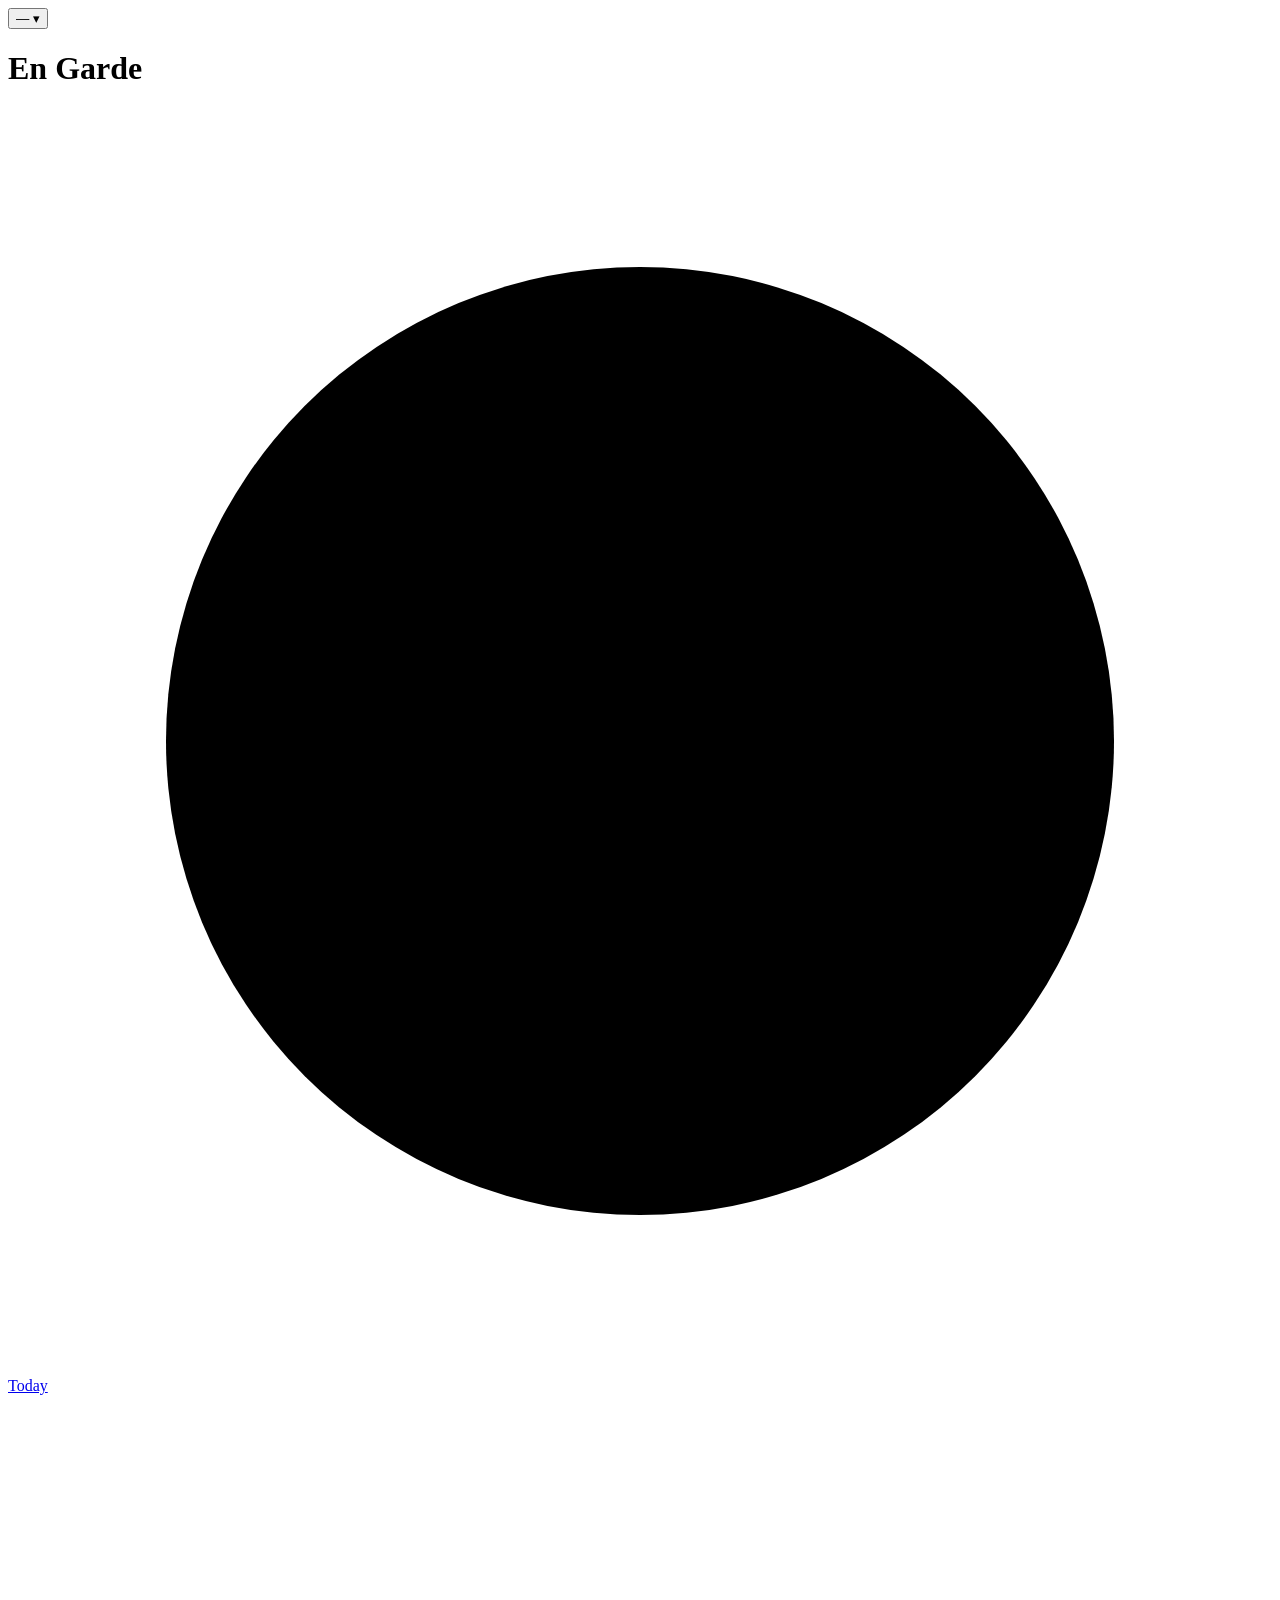
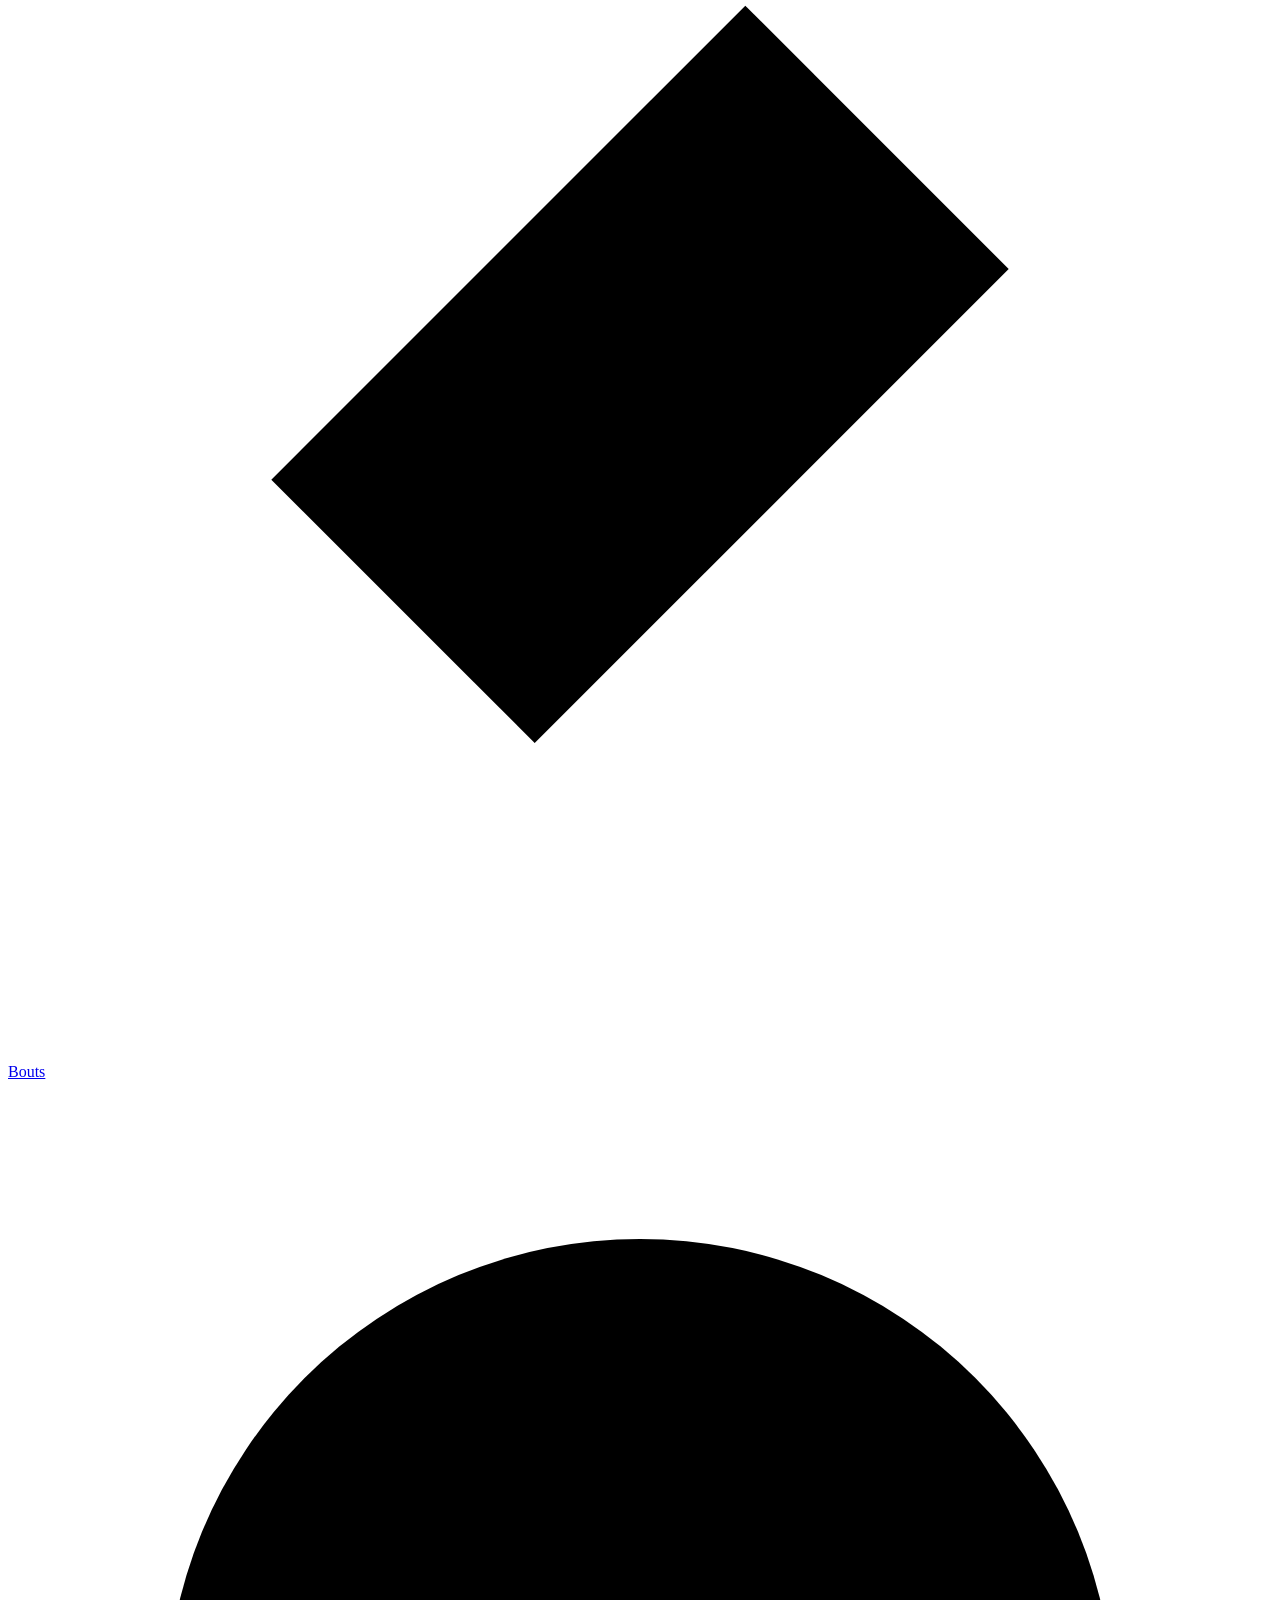
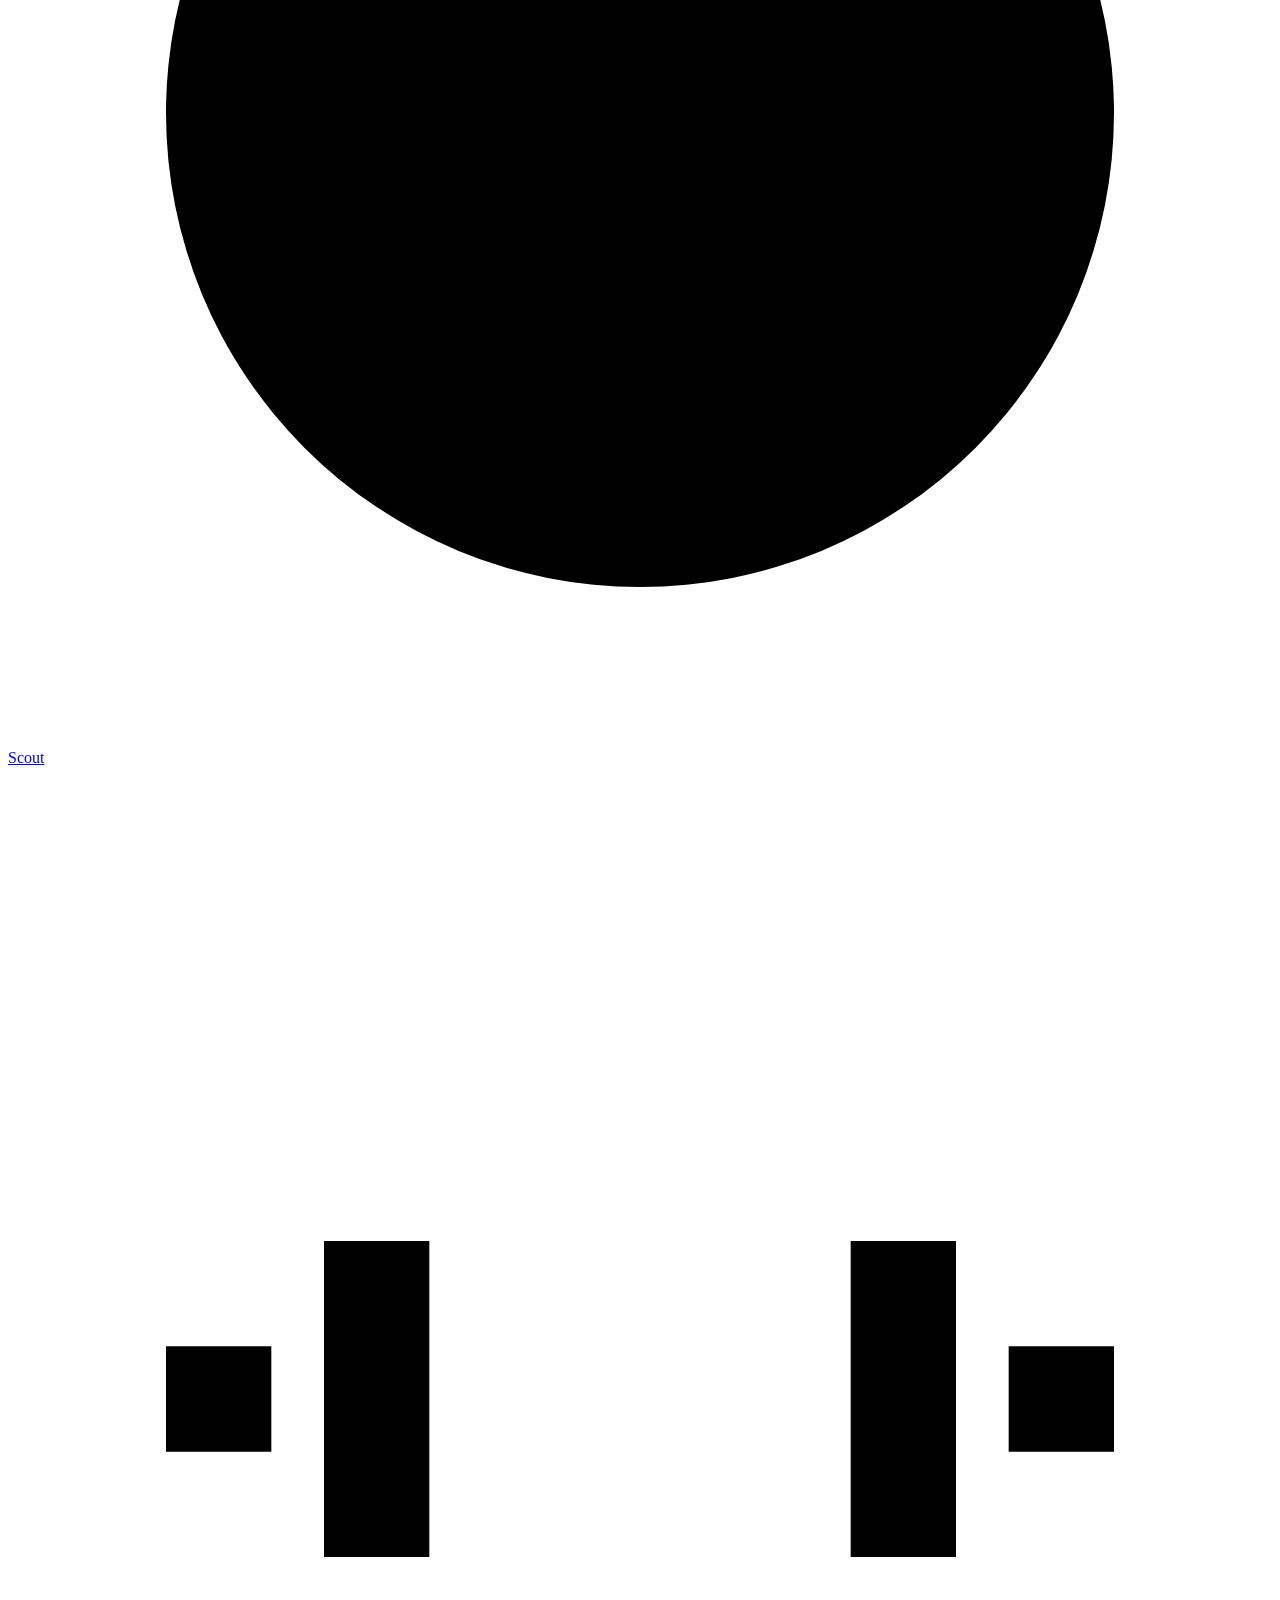
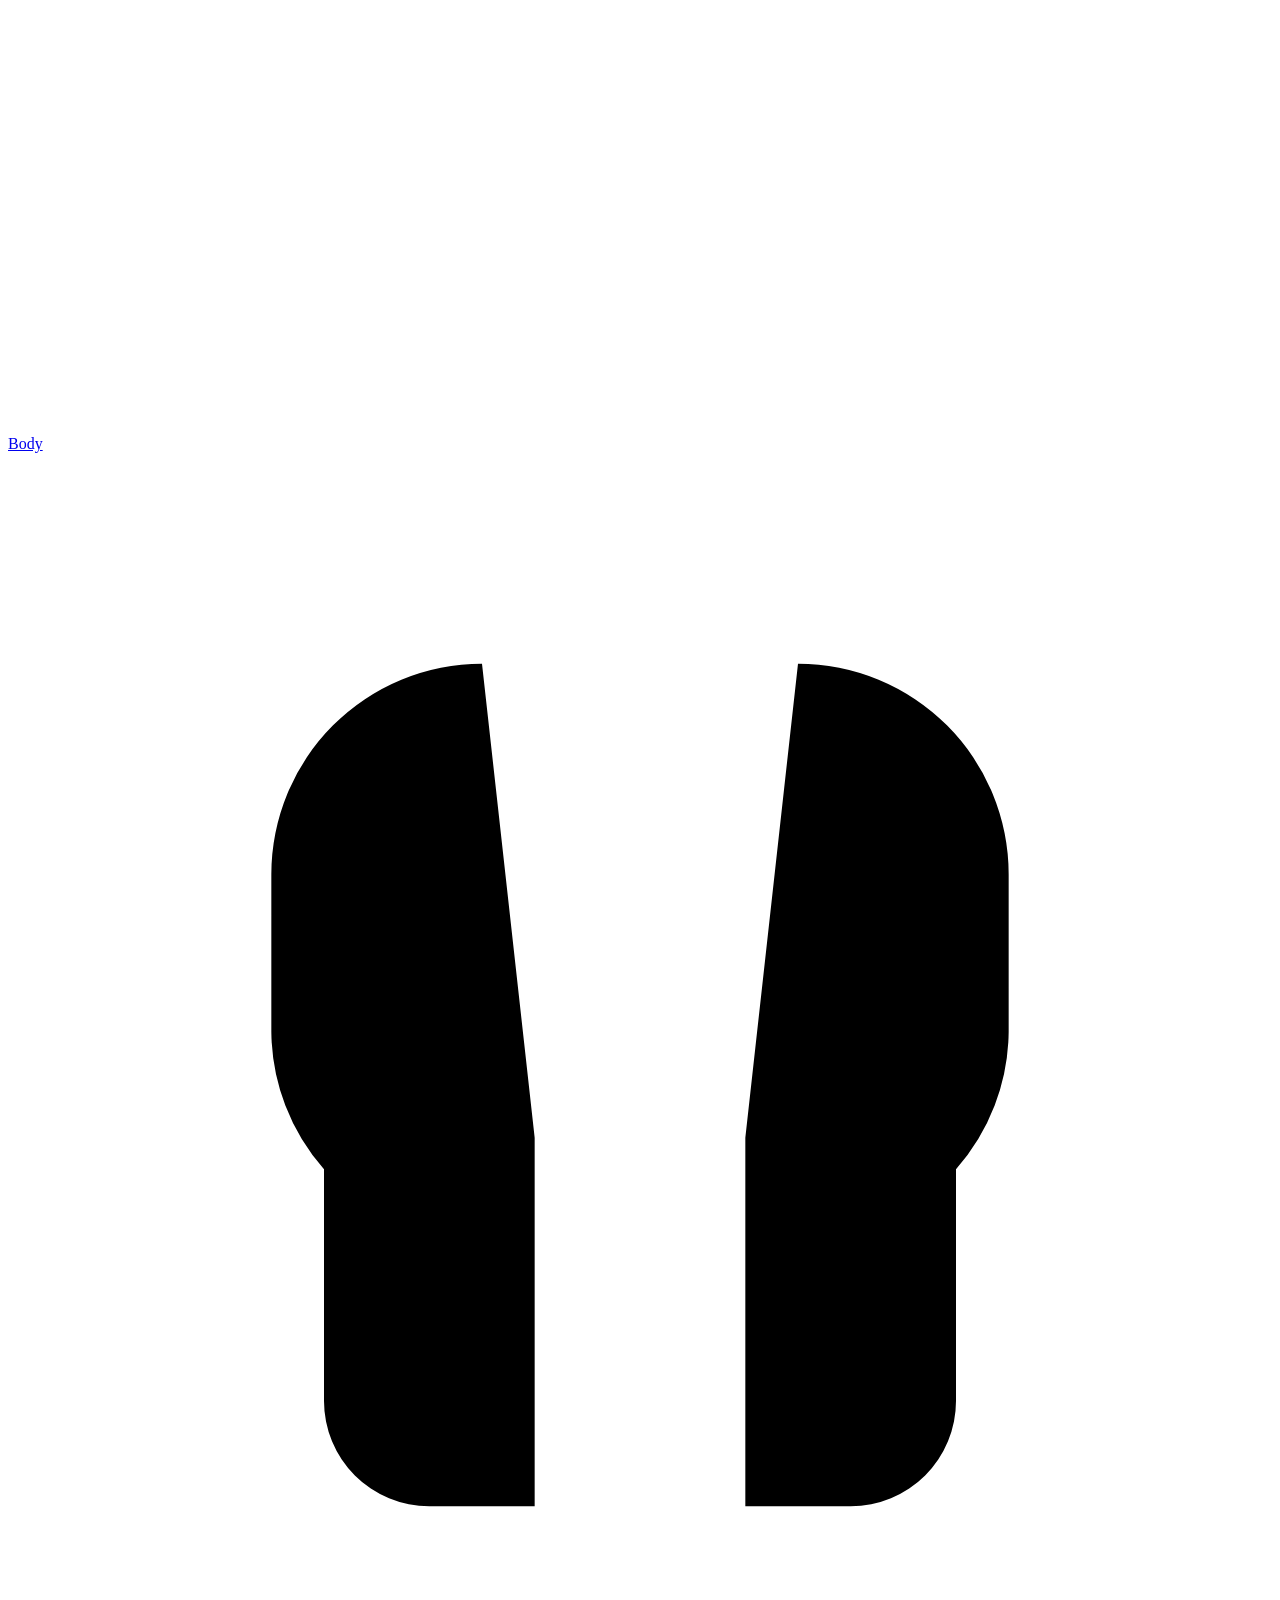
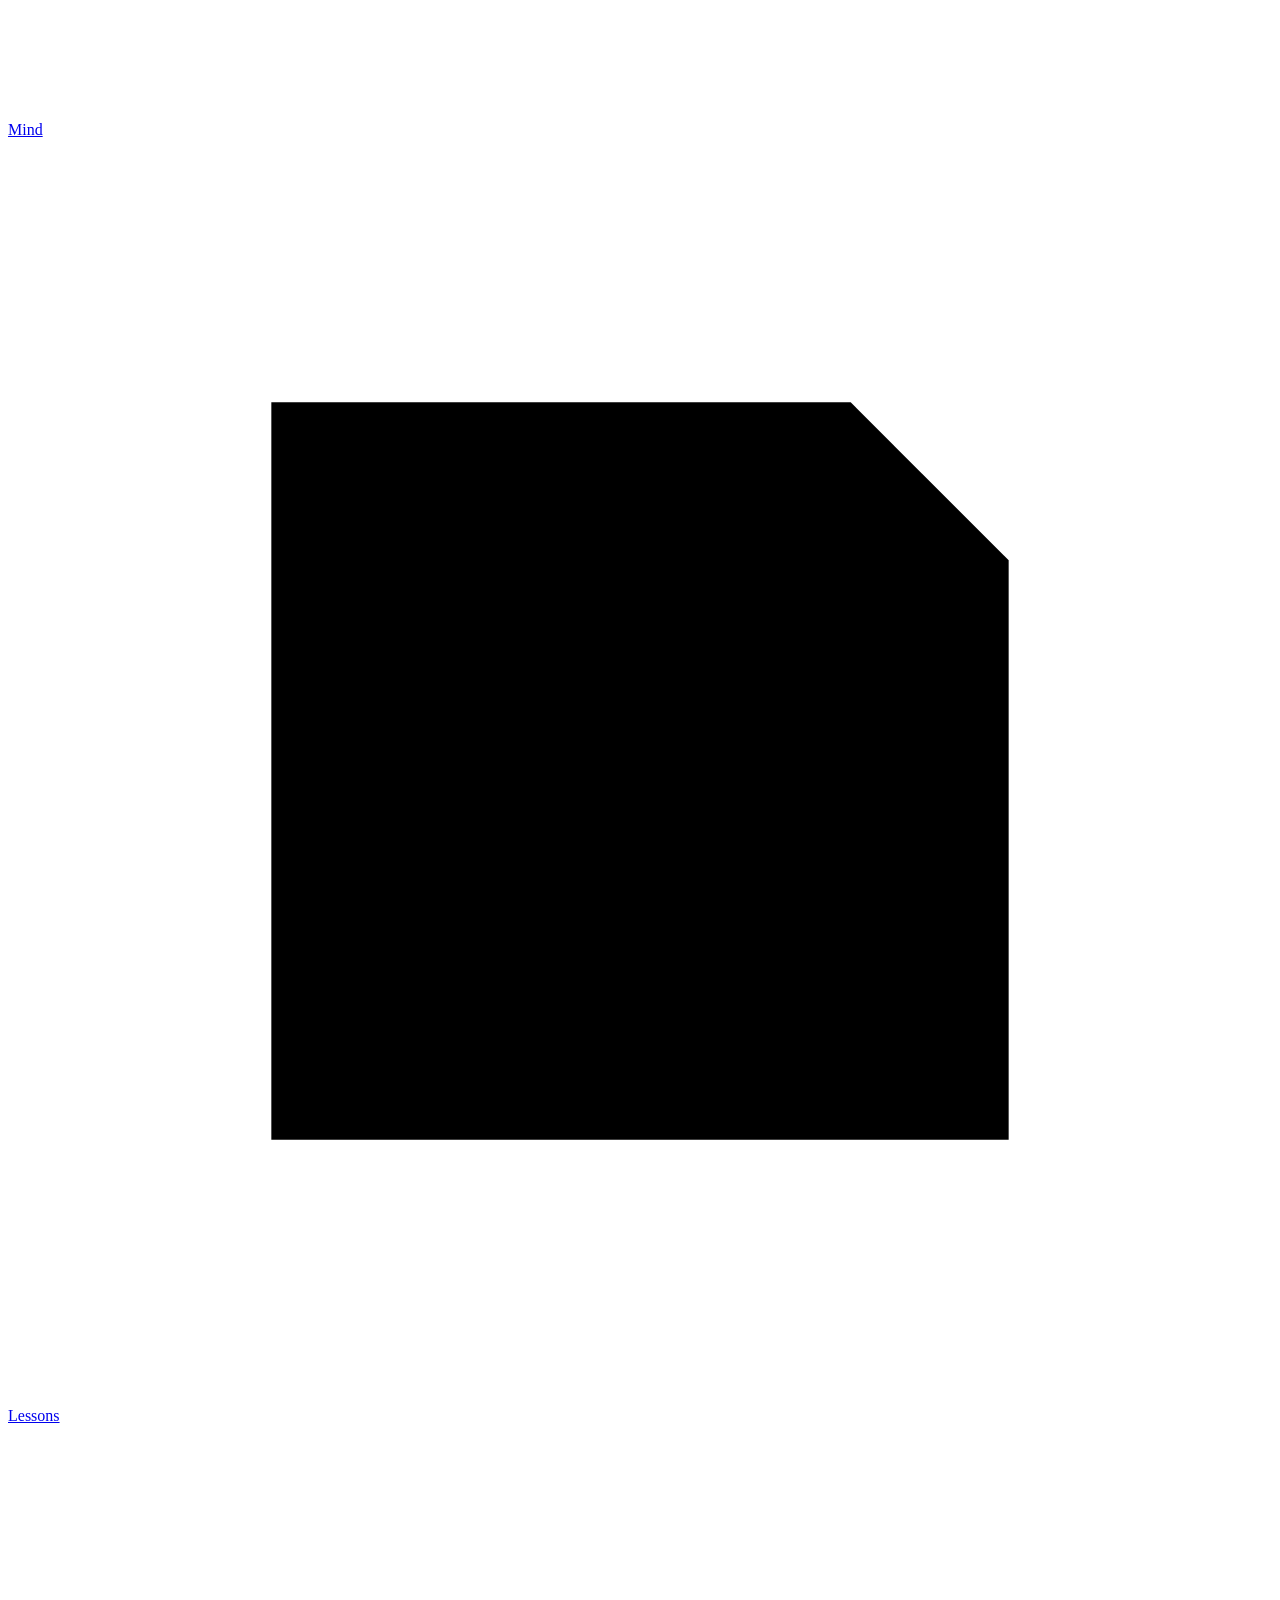
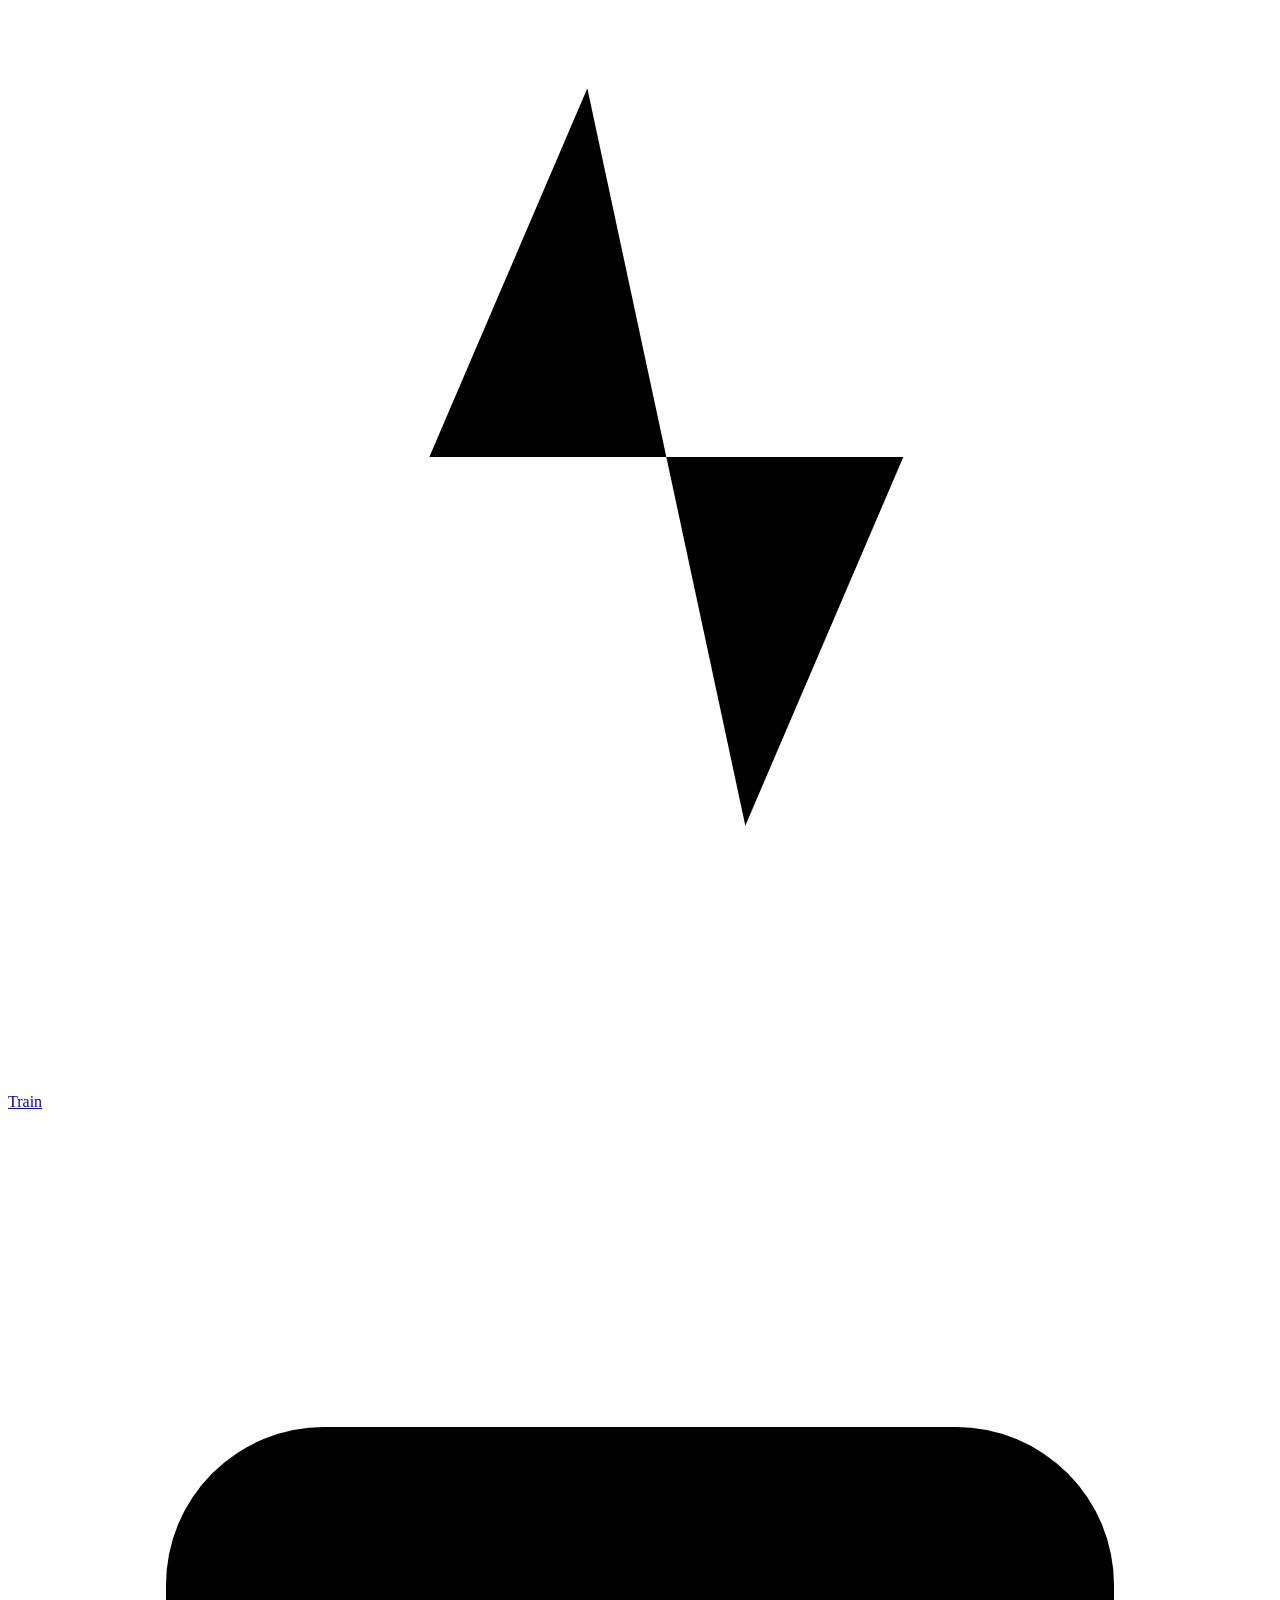
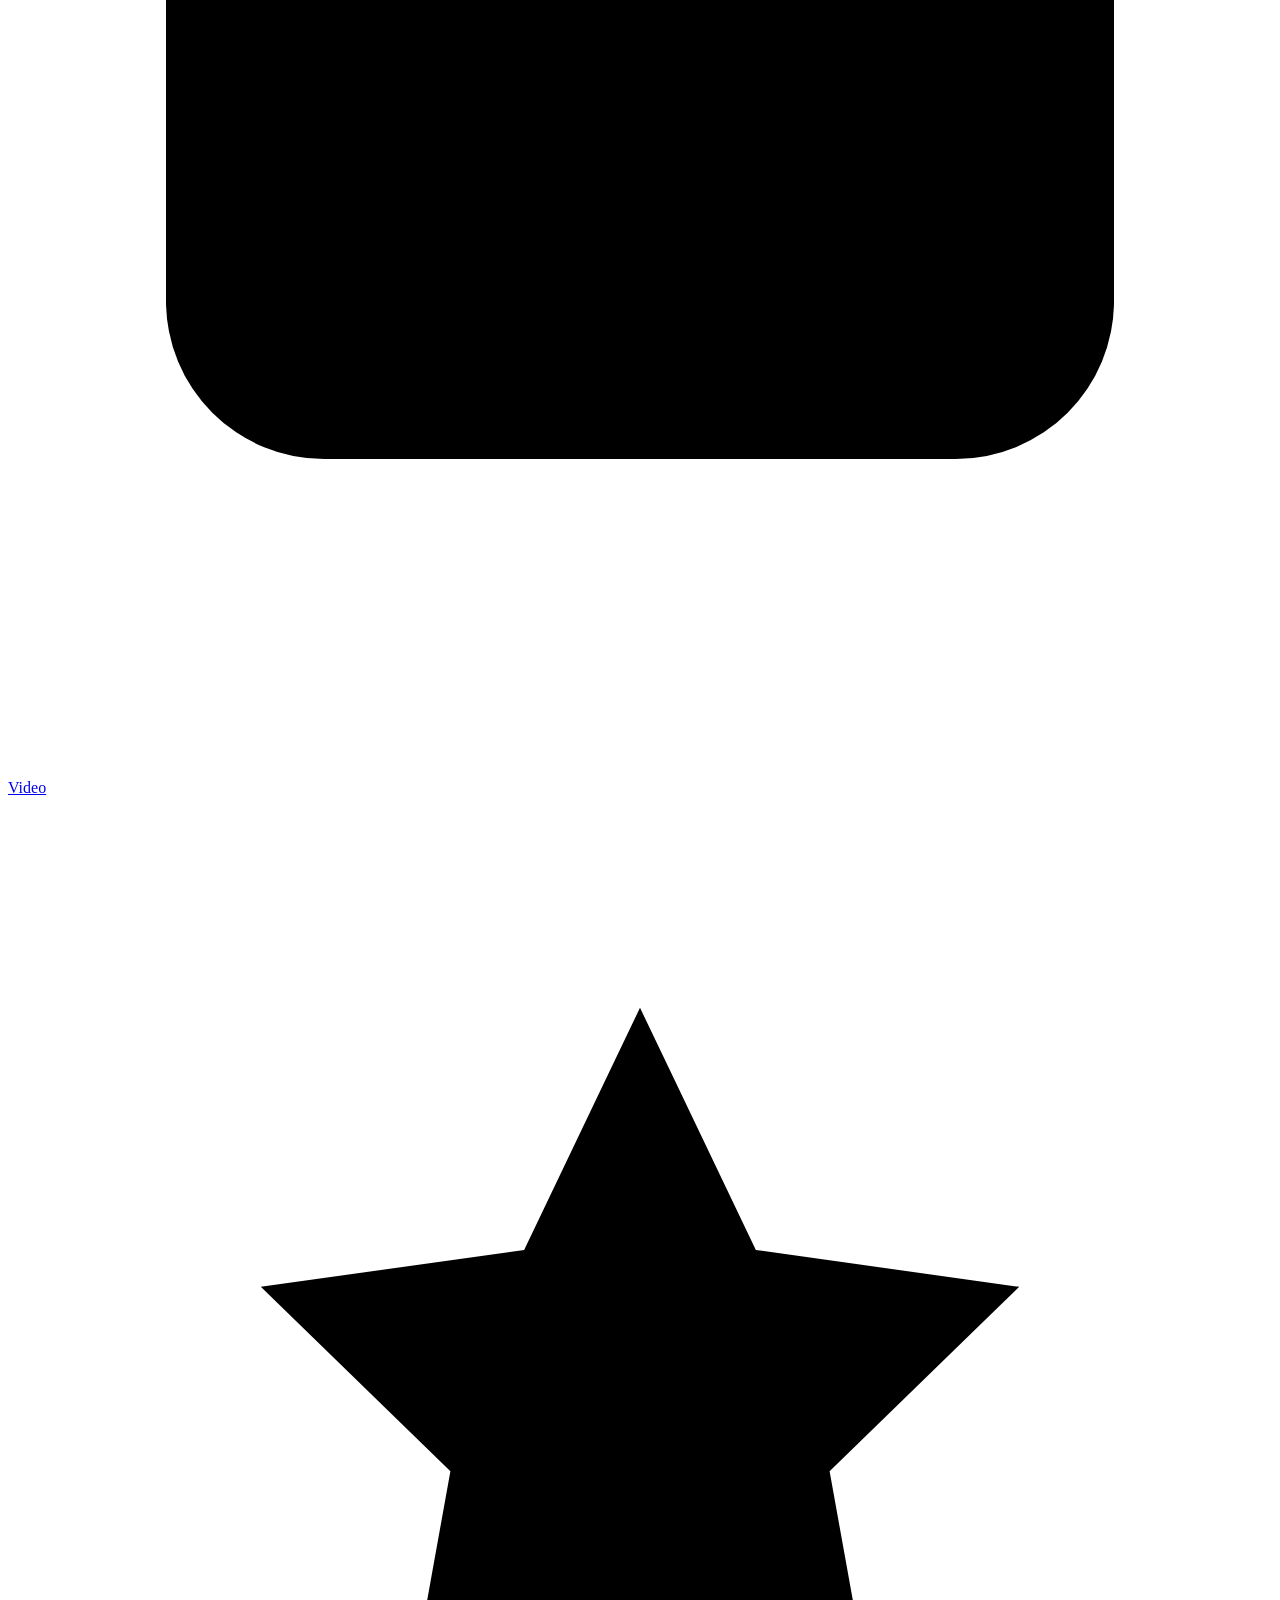
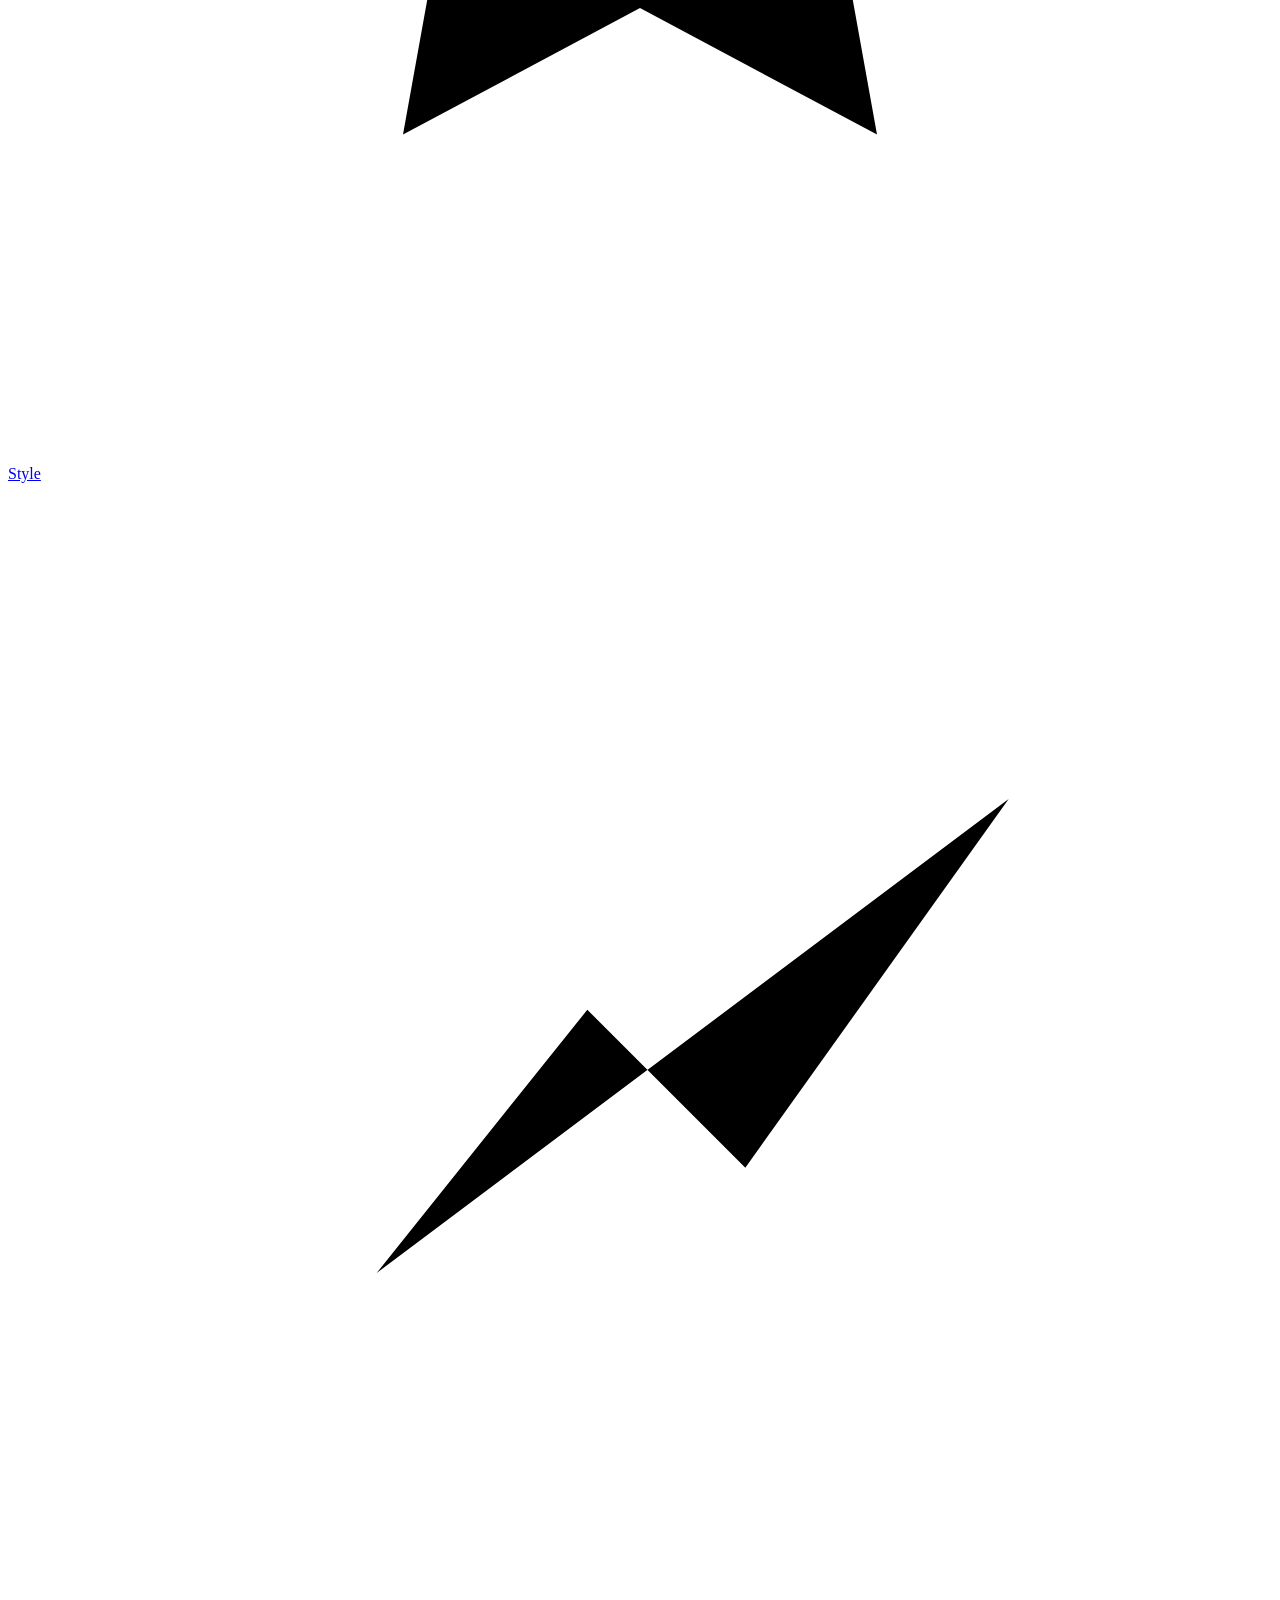
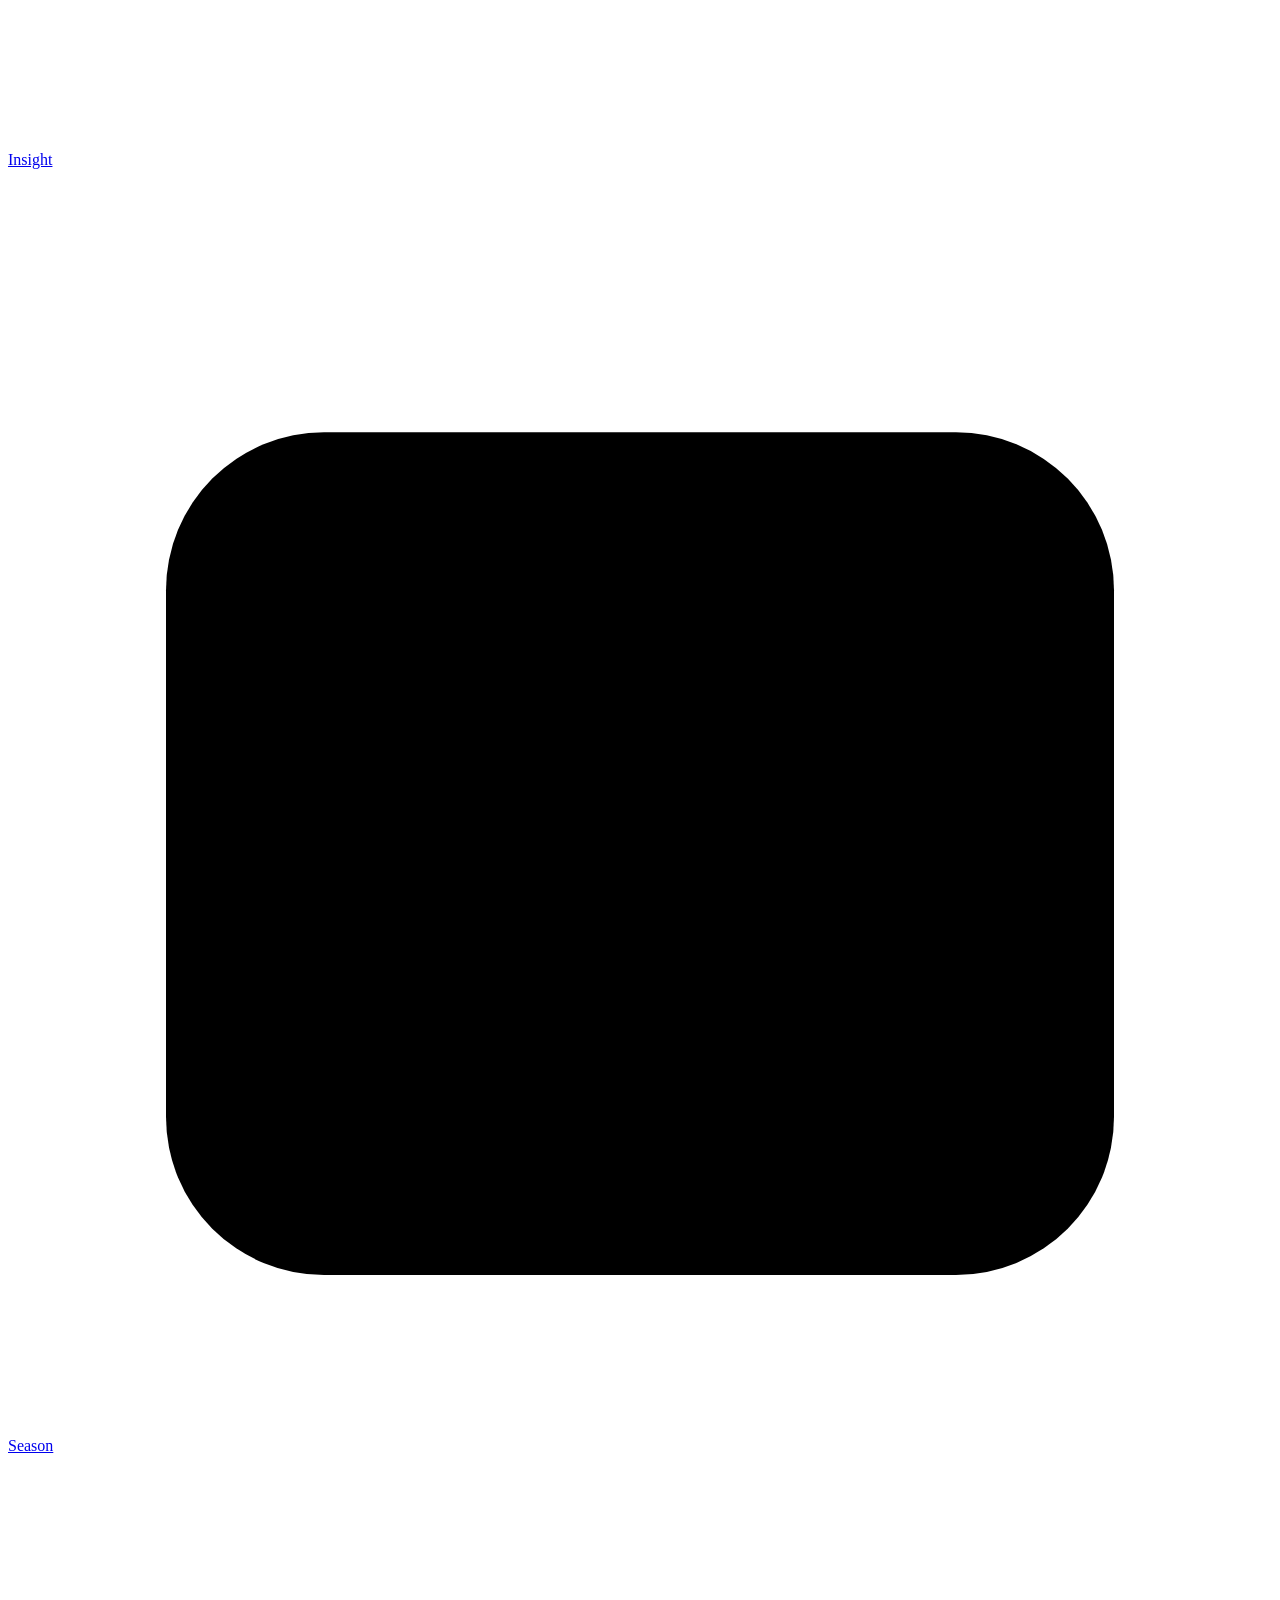
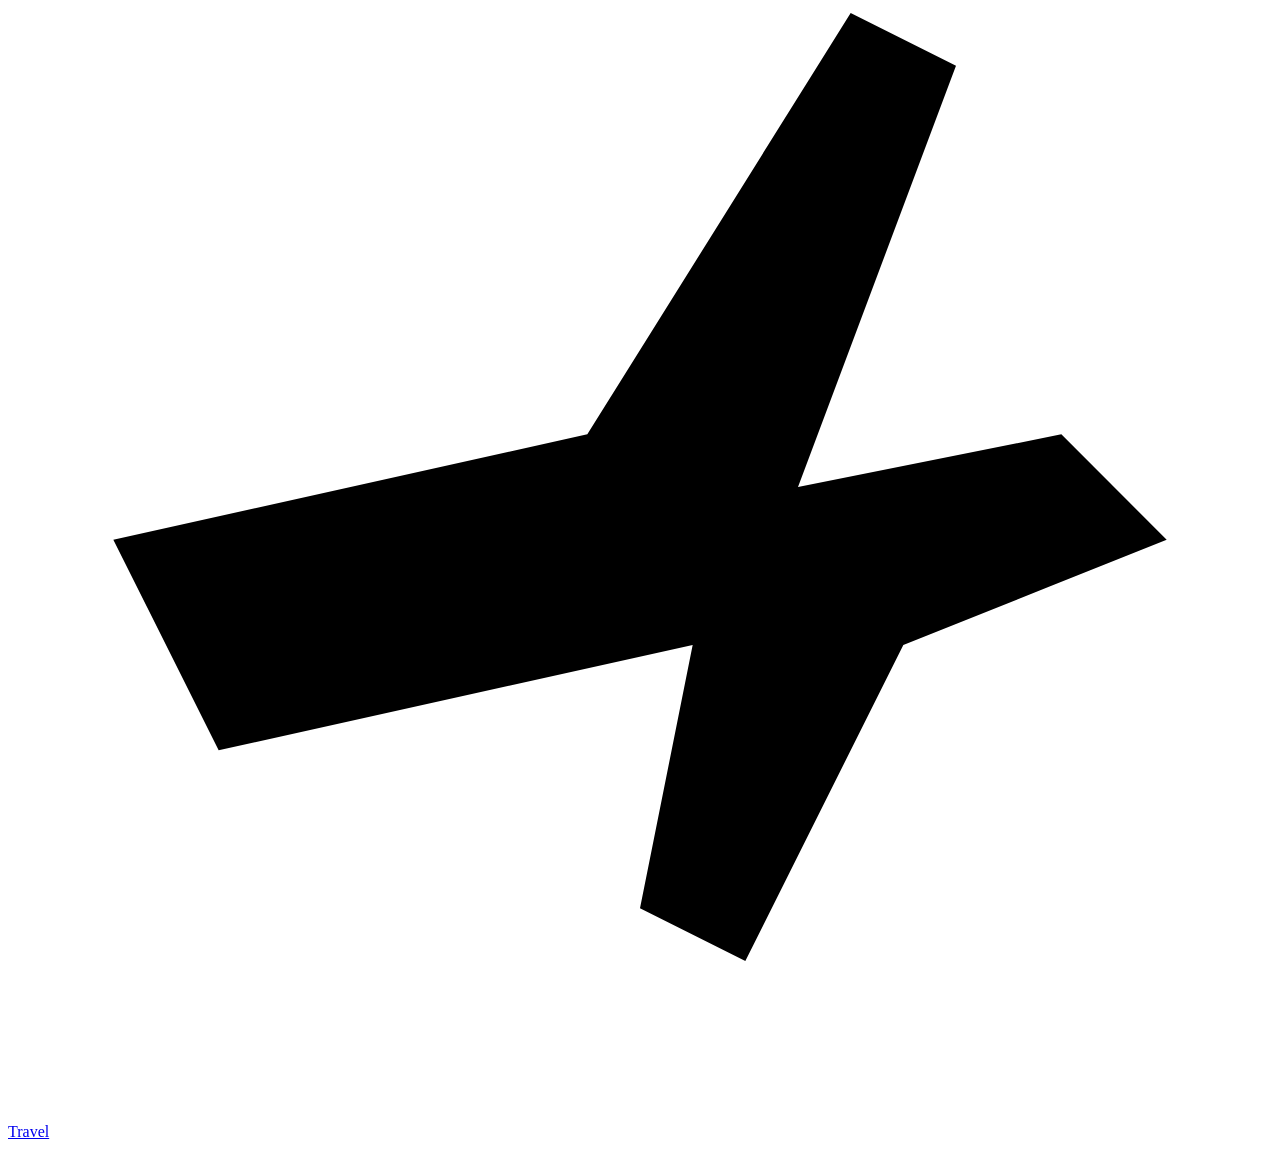
==== index.html @ 2f20e68c "Season plan: events ranked by national points per dollar, with the flights New Season screen. For ea" ====
<!doctype html>
<html lang="en">
<head>
    <meta charset="utf-8" />
    <meta name="viewport" content="width=device-width, initial-scale=1, viewport-fit=cover" />
    <meta name="theme-color" content="#fbfbfd" />
    <meta name="apple-mobile-web-app-capable" content="yes" />
    <meta name="apple-mobile-web-app-status-bar-style" content="default" />
    <link rel="manifest" href="manifest.json" />
    <title>En Garde</title>
    <link rel="preconnect" href="https://fonts.googleapis.com" />
    <link rel="preconnect" href="https://fonts.gstatic.com" crossorigin />
    <link rel="stylesheet"
          href="https://fonts.googleapis.com/css2?family=Cormorant+Garamond:ital,wght@0,400;0,500;0,600;0,700;1,400&family=Fredoka:wght@400;500;600;700&family=Inter:wght@400;500;600;700&family=JetBrains+Mono:wght@400;500;600&display=swap" />
    <link rel="stylesheet" href="css/style.css" />
    <!-- css/en-garde.css removed: was a stale duplicate that re-overrode
         every contrast/token fix landed in style.css. style.css is the
         single source of truth for all styling. -->
    <link rel="stylesheet" href="css/apple.css" />
    <link rel="stylesheet" href="css/mobile-fix.css" />
</head>
<body data-active-role="">
    <!-- top bar -->
    <header class="topbar">
        <div class="topbar-left">
            <button id="profile-switcher" class="profile-switcher" aria-label="Switch profile">
                <span class="profile-mark" aria-hidden="true"></span>
                <span class="profile-name">—</span>
                <span class="caret">▾</span>
            </button>
        </div>
        <h1 class="brand">En Garde</h1>
        <div class="topbar-right">
            <span id="tournament-countdown" class="countdown" aria-live="polite"></span>
        </div>
    </header>

    <!-- profile menu (hidden by default) -->
    <div id="profile-menu" class="profile-menu" hidden></div>

    <!-- offline indicator -->
    <div id="offline-banner" class="offline-banner" hidden>
        Offline · changes will sync when you reconnect
    </div>

    <!-- main mount point -->
    <main id="app" class="app"></main>

    <!-- bottom nav (mobile) — SF-Symbols-style SVG icons -->
    <nav class="bottom-nav" id="bottom-nav" aria-label="Primary">
        <a href="#dashboard" data-route="dashboard">
            <span class="nav-icon">
                <svg viewBox="0 0 24 24" aria-hidden="true">
                    <circle cx="12" cy="12" r="9"></circle>
                    <path d="M12 7v5l3 2"></path>
                </svg>
            </span>
            <span class="nav-label">Today</span>
        </a>
        <a href="#bouts" data-route="bouts">
            <span class="nav-icon">
                <svg viewBox="0 0 24 24" aria-hidden="true">
                    <path d="M4 20l9-9"></path>
                    <path d="M14 4l6 6"></path>
                    <path d="M19 4l1 1"></path>
                    <path d="M14 4l-9 9 5 5 9-9"></path>
                </svg>
            </span>
            <span class="nav-label">Bouts</span>
        </a>
        <a href="#opponents" data-route="opponents">
            <span class="nav-icon">
                <svg viewBox="0 0 24 24" aria-hidden="true">
                    <circle cx="12" cy="12" r="9"></circle>
                    <circle cx="12" cy="12" r="5"></circle>
                    <circle cx="12" cy="12" r="1.6"></circle>
                </svg>
            </span>
            <span class="nav-label">Scout</span>
        </a>
        <a href="#physical" data-route="physical">
            <span class="nav-icon">
                <svg viewBox="0 0 24 24" aria-hidden="true">
                    <path d="M6 9h2v6H6z"></path>
                    <path d="M16 9h2v6h-2z"></path>
                    <path d="M8 12h8"></path>
                    <path d="M3 11h2v2H3z"></path>
                    <path d="M19 11h2v2h-2z"></path>
                </svg>
            </span>
            <span class="nav-label">Body</span>
        </a>
        <a href="#mental" data-route="mental">
            <span class="nav-icon">
                <svg viewBox="0 0 24 24" aria-hidden="true">
                    <path d="M9 4a4 4 0 0 0-4 4v3a4 4 0 0 0 1 2.6V18a2 2 0 0 0 2 2h2v-7"></path>
                    <path d="M15 4a4 4 0 0 1 4 4v3a4 4 0 0 1-1 2.6V18a2 2 0 0 1-2 2h-2v-7"></path>
                </svg>
            </span>
            <span class="nav-label">Mind</span>
        </a>
        <a href="#lessons" data-route="lessons">
            <span class="nav-icon">
                <svg viewBox="0 0 24 24" aria-hidden="true">
                    <path d="M5 5h11l3 3v11H5z"></path>
                    <path d="M8 9h8"></path>
                    <path d="M8 13h8"></path>
                    <path d="M8 17h5"></path>
                </svg>
            </span>
            <span class="nav-label">Lessons</span>
        </a>
        <a href="#train" data-route="train">
            <span class="nav-icon">
                <svg viewBox="0 0 24 24" aria-hidden="true">
                    <path d="M4 12h4l3-7 3 14 3-7h3"></path>
                </svg>
            </span>
            <span class="nav-label">Train</span>
        </a>
        <a href="#videos" data-route="videos">
            <span class="nav-icon">
                <svg viewBox="0 0 24 24" aria-hidden="true">
                    <rect x="3" y="6" width="18" height="12" rx="3"></rect>
                    <path d="M11 10.5l3.5 1.5-3.5 1.5z"></path>
                </svg>
            </span>
            <span class="nav-label">Video</span>
        </a>
        <a href="#style" data-route="style">
            <span class="nav-icon">
                <svg viewBox="0 0 24 24" aria-hidden="true">
                    <path d="M12 4l2.2 4.6 5 .7-3.6 3.5.9 5-4.5-2.4-4.5 2.4.9-5L4.8 9.3l5-.7z"></path>
                </svg>
            </span>
            <span class="nav-label">Style</span>
        </a>
        <a href="#insight" data-route="insight">
            <span class="nav-icon">
                <svg viewBox="0 0 24 24" aria-hidden="true">
                    <path d="M4 19V5"></path>
                    <path d="M4 19h16"></path>
                    <path d="M7 15l4-5 3 3 5-7"></path>
                </svg>
            </span>
            <span class="nav-label">Insight</span>
        </a>
        <a href="#season" data-route="season">
            <span class="nav-icon">
                <svg viewBox="0 0 24 24" aria-hidden="true">
                    <rect x="3" y="5" width="18" height="16" rx="3"></rect>
                    <path d="M3 10h18"></path>
                    <path d="M8 3v4M16 3v4"></path>
                    <path d="M8 15l3 3 5-6"></path>
                </svg>
            </span>
            <span class="nav-label">Season</span>
        </a>
        <a href="#travel" data-route="travel">
            <span class="nav-icon">
                <svg viewBox="0 0 24 24" aria-hidden="true">
                    <path d="M2 13l9-2 5-8 2 1-3 8 5-1 2 2-5 2-3 6-2-1 1-5-9 2z"></path>
                </svg>
            </span>
            <span class="nav-label">Travel</span>
        </a>
    </nav>

    <!-- toast region -->
    <div id="toast-region" class="toast-region" aria-live="polite"></div>

    <!-- supabase + app -->
    <script type="module" src="js/main.js"></script>
</body>
</html>
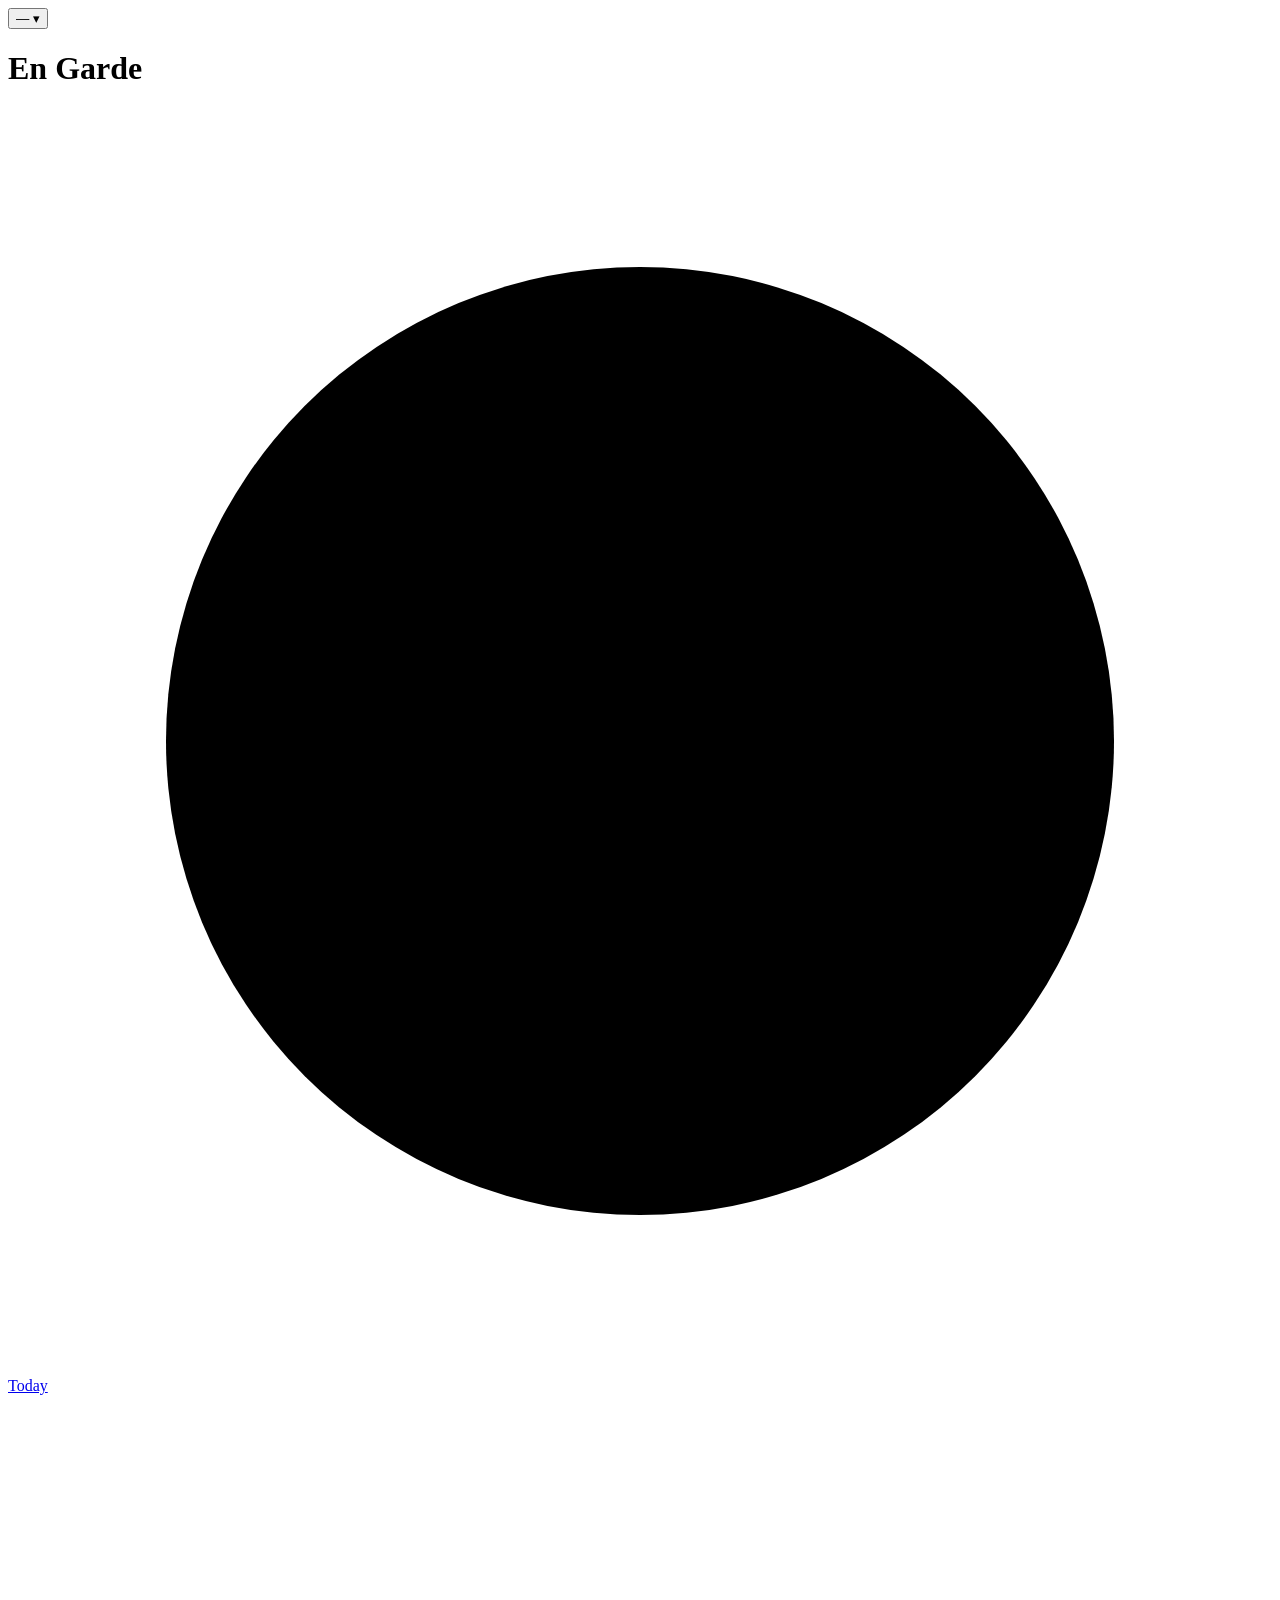
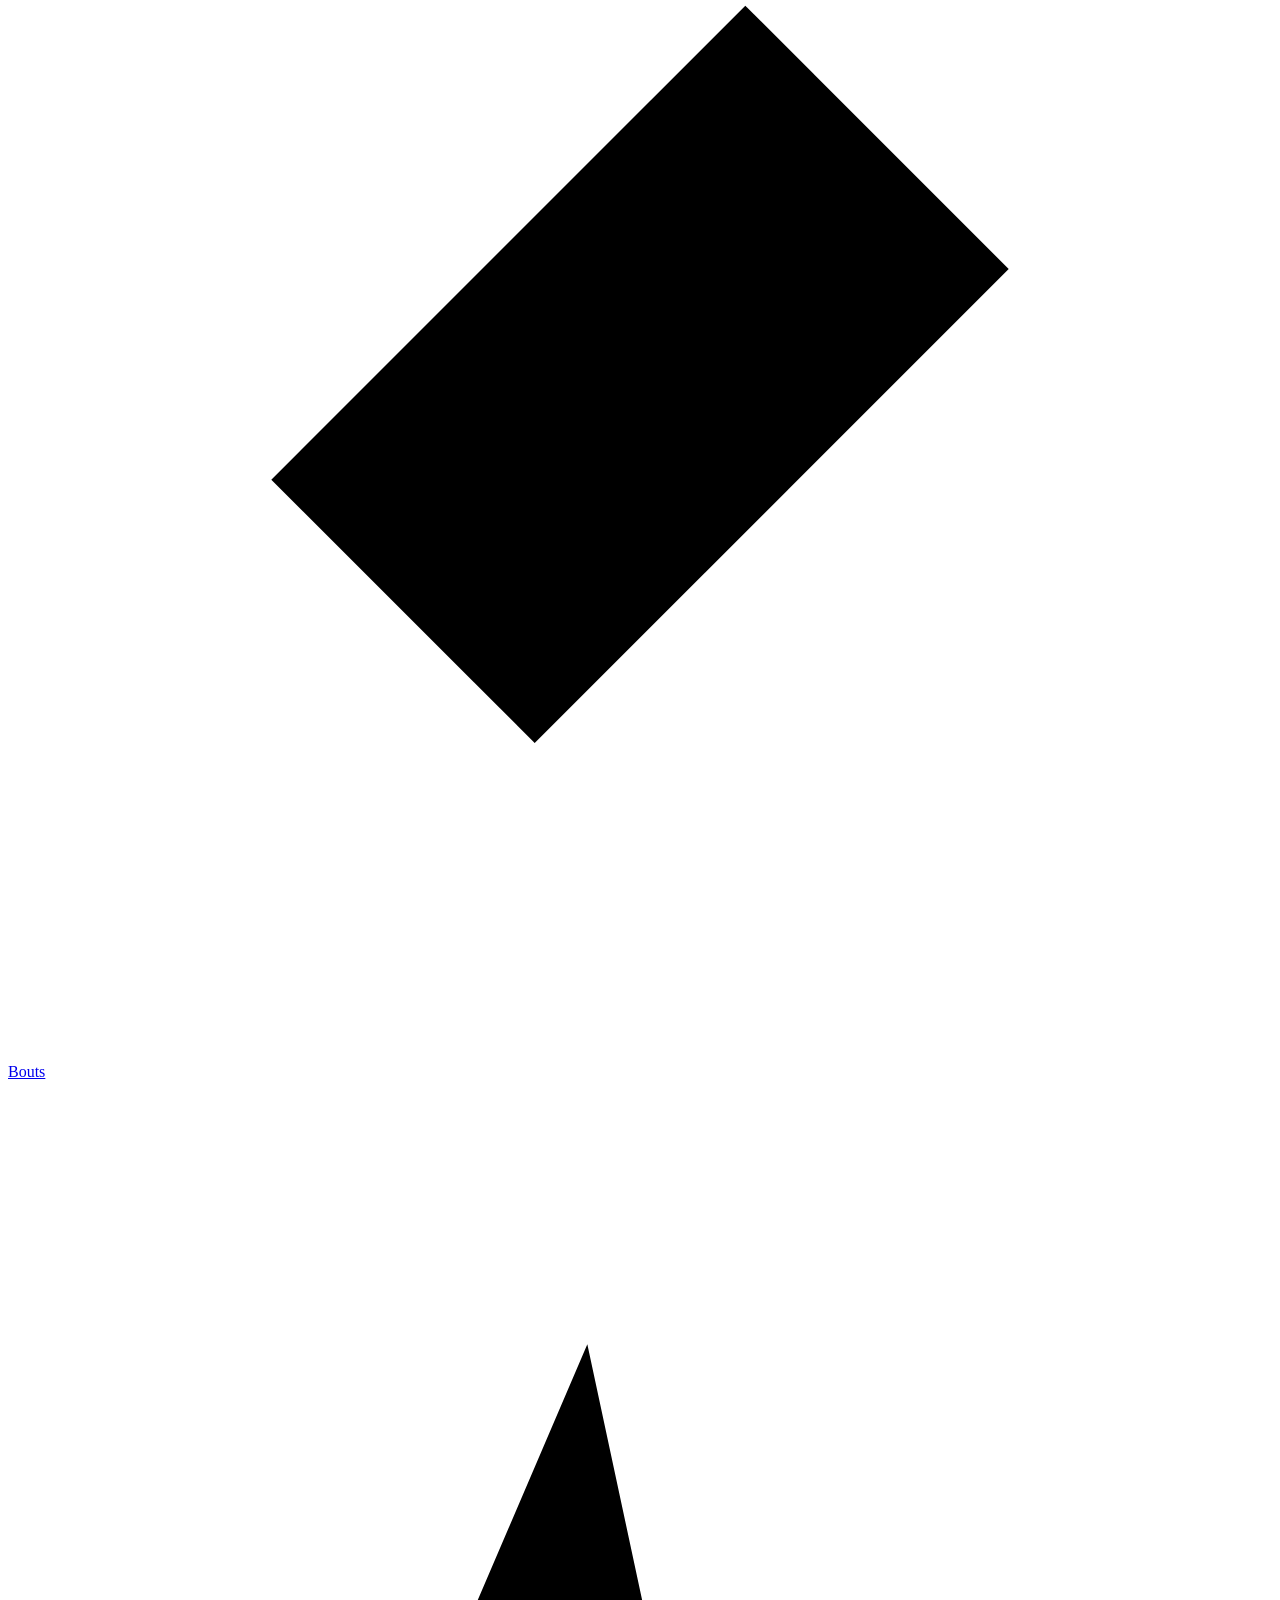
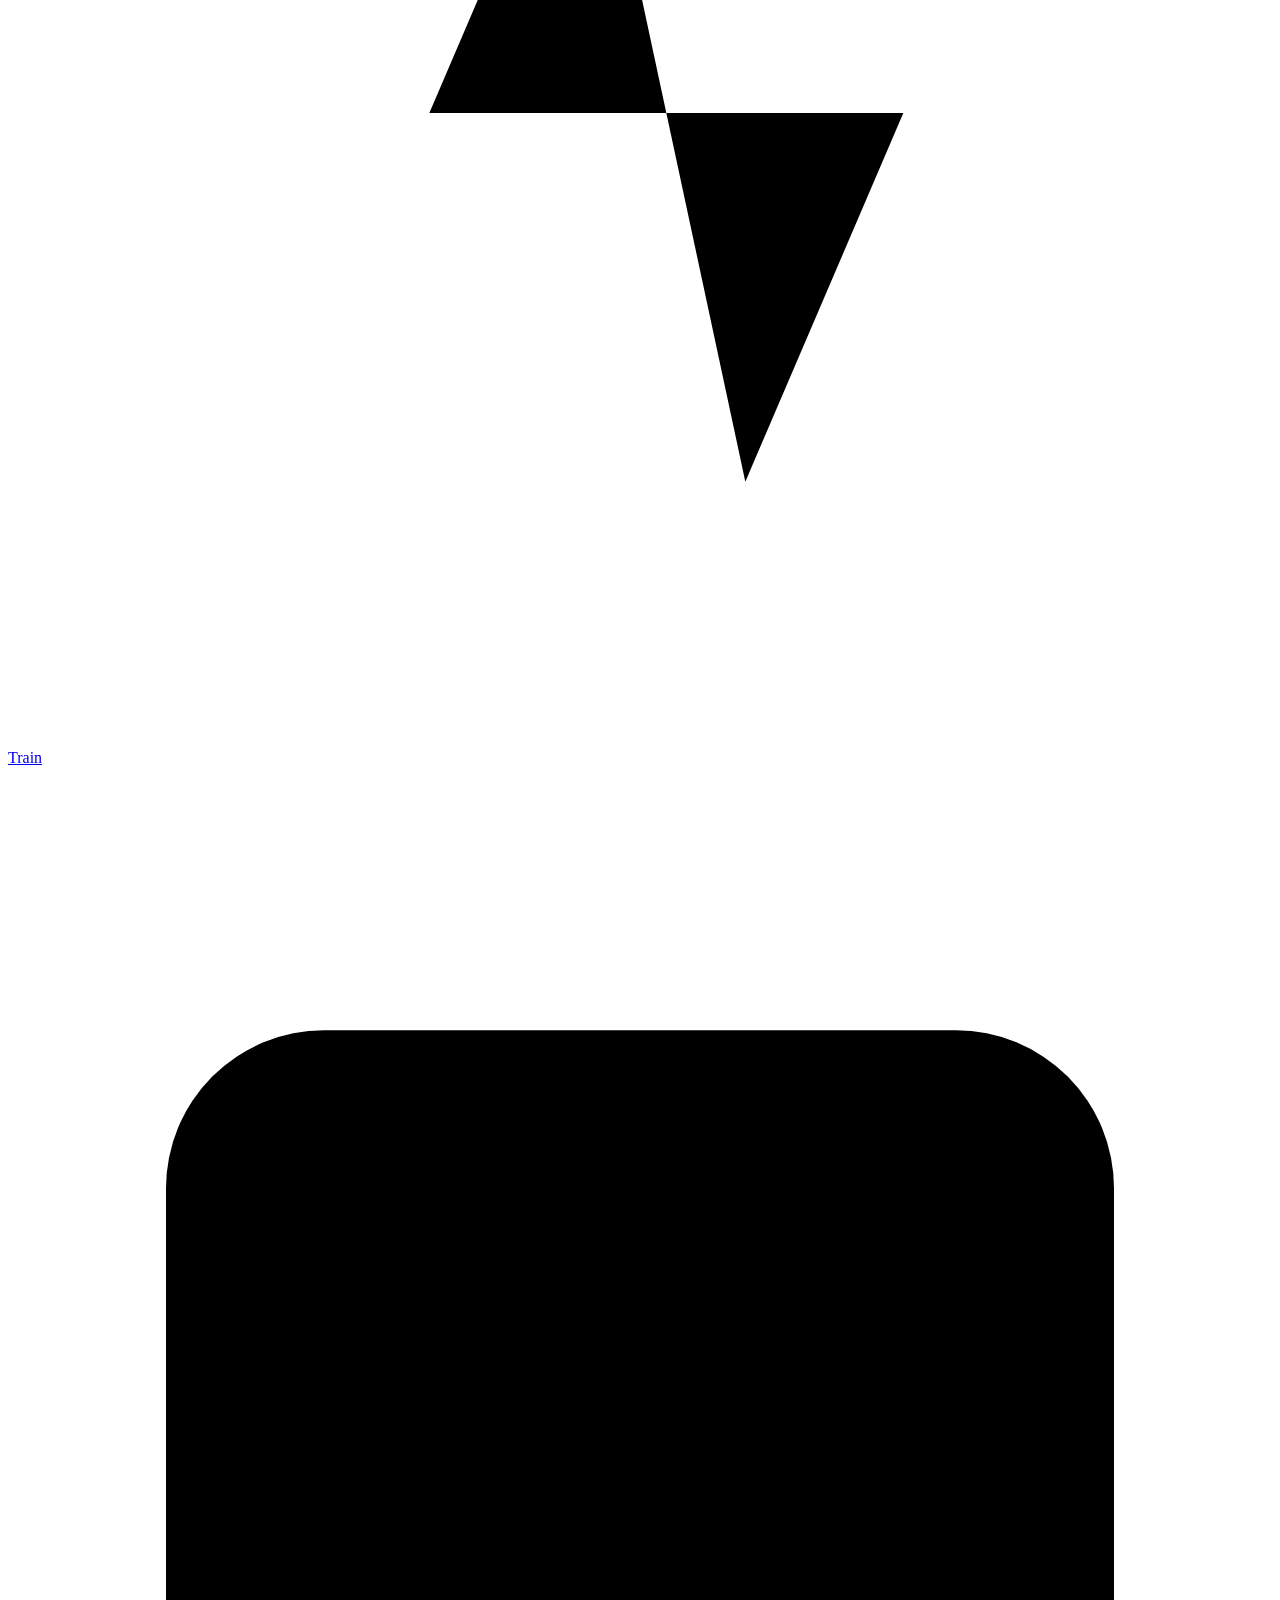
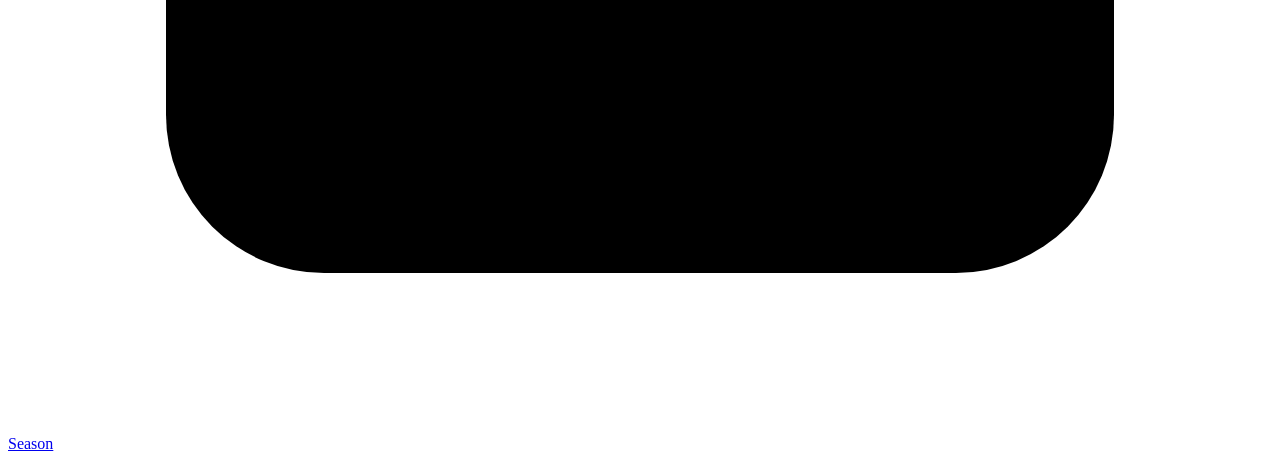
==== commit 8e966a17: "Season: both windows for everyone, nightly refresh, five-tab nav - refresh-event now reads each entr" ====
--- a/index.html
+++ b/index.html
@@ -18,6 +18,7 @@
          single source of truth for all styling. -->
     <link rel="stylesheet" href="css/apple.css" />
     <link rel="stylesheet" href="css/mobile-fix.css" />
+    <link rel="stylesheet" href="css/nav.css" />
 </head>
 <body data-active-role="">
     <!-- top bar -->
--- a/css/mobile-fix.css
+++ b/css/mobile-fix.css
@@ -0,0 +1,112 @@
+/* mobile-fix.css — iPhone / small-screen defensive rules.
+   Loaded AFTER style.css and apple.css so these rules win.
+
+   Targets v51 issues on iPhone 13 Pro Max (430px viewport):
+   - iOS auto-zoom on <input> focus when font-size < 16px
+   - Bottom-nav covered by the iOS home indicator
+   - Long unbreakable strings forcing horizontal scroll
+   - Modals authored at max-width: 480px overflowing 430px viewport
+   - Top bar overlapping iOS status bar / notch
+*/
+
+/* 1. Prevent any source of horizontal scroll. */
+html, body {
+    overflow-x: hidden;
+    max-width: 100vw;
+}
+
+/* 2. Long unbreakable words (URLs, FTL fencer hashes) wrap instead of overflowing. */
+.app, .card, .weak-card, .td-live-card, .coach-tip, .level-grid, p, blockquote, .scoreline {
+    overflow-wrap: anywhere;
+    word-wrap: break-word;
+}
+
+/* 3. iOS Safari auto-zooms <input> if its font-size is < 16px on focus.
+      Force >= 16px to stop the unwanted zoom-in. */
+input, textarea, select {
+    font-size: max(16px, 1em);
+}
+
+/* 4. Respect iOS safe areas (notch + home indicator). */
+.topbar {
+    padding-top: max(0px, env(safe-area-inset-top));
+}
+.bottom-nav {
+    padding-bottom: max(8px, env(safe-area-inset-bottom));
+}
+
+/* 5. Modal sheets should never exceed viewport width on phones. */
+.td-sheet {
+    max-width: min(480px, calc(100vw - 16px)) !important;
+    box-sizing: border-box;
+}
+
+/* 6. Eyebrow / kicker labels (mono uppercase) wrap on tiny screens instead of bleeding. */
+.label, [class*='eyebrow'], .kicker, .weak-eyebrow, .weak-sub,
+.td-live-eyebrow, .td-sheet-eye, .stat-eyebrow {
+    white-space: normal;
+    word-spacing: 0;
+}
+
+/* 7. Drill-tag text inside weakness panels — wraps gracefully under PRESSURE badge. */
+.weak-play-tag {
+    word-break: break-word;
+    flex: 1 1 60%;
+    min-width: 0;
+}
+
+/* 8. Score pills and chips in long lists wrap. */
+.chips, .chip-row {
+    flex-wrap: wrap;
+}
+
+/* 9. Pool grid scrolls horizontally on phones instead of stretching the page. */
+.td-grid-wrap, table.td-grid {
+    max-width: 100%;
+    overflow-x: auto;
+    display: block;
+}
+
+/* 10. Boss-battle eyebrow text on dashboard wraps to 2 lines instead of overflowing. */
+.label-row {
+    flex-wrap: wrap;
+}
+.label-row .label {
+    flex: 0 1 auto;
+}
+
+/* 11. Coach card on dashboard — make sure inner flex rows wrap. */
+section.card div[style*='display:flex'] {
+    flex-wrap: wrap;
+}
+
+/* 12. The Cowork browser-extension sidebar / glow-border overlay (z-index 2147483647)
+       isn't ours — but it can intercept taps. Disable pointer events when present
+       so taps reach the app. */
+#claude-agent-glow-border,
+.ue-sidebar-container {
+    pointer-events: none !important;
+}
+
+/* 13. Role-aware bottom nav.
+       Travel is parent-only planning; Style is a fencer's own model and the
+       parent profile has none. Showing both to everyone pushed the bar to nine
+       cramped items, so each role gets the eight that apply to it. The nav uses
+       grid-auto-flow, so a hidden item simply leaves the row.
+       Only ever sets display:none, so the shown state keeps whatever layout
+       the other nav links already use. */
+body:not([data-active-role='parent']) #bottom-nav a[data-route='travel'] { display: none; }
+body[data-active-role='parent']       #bottom-nav a[data-route='style']  { display: none; }
+
+/* 11. Twelve tabs no longer fit a phone width at 1fr each: the labels clipped and
+   the newest tabs (Insight, Season, Travel) were unreadable. Give each tab a real
+   minimum width and let the row scroll sideways; wide screens are unchanged. */
+.bottom-nav {
+    grid-auto-columns: minmax(64px, 1fr);
+    overflow-x: auto;
+    overscroll-behavior-x: contain;
+    scrollbar-width: none;
+    -webkit-overflow-scrolling: touch;
+}
+.bottom-nav::-webkit-scrollbar { display: none; }
+.bottom-nav .tab { min-width: 64px; }
--- a/css/nav.css
+++ b/css/nav.css
@@ -0,0 +1,44 @@
+/* Bottom navigation: five tabs a thumb can hit, and a More tab that opens the
+   rest as a second row. Which five depends on who is signed in: a parent gets
+   Season and Travel up front, a fencer gets Train and Bouts. Nothing is
+   removed - every route stays reachable. */
+
+.bottom-nav {
+    grid-auto-columns: minmax(0, 1fr);
+    overflow: visible;
+}
+.bottom-nav a[data-route],
+.bottom-nav .nav-more { min-width: 0; }
+
+/* Secondary tabs hide until More is open. */
+.bottom-nav:not(.is-expanded) a[data-route='opponents'],
+.bottom-nav:not(.is-expanded) a[data-route='physical'],
+.bottom-nav:not(.is-expanded) a[data-route='mental'],
+.bottom-nav:not(.is-expanded) a[data-route='lessons'],
+.bottom-nav:not(.is-expanded) a[data-route='videos'],
+.bottom-nav:not(.is-expanded) a[data-route='style'],
+.bottom-nav:not(.is-expanded) a[data-route='insight'] { display: none; }
+/* Parent: Travel up front, Train folded away. Fencer: the reverse. */
+body[data-active-role='parent'] .bottom-nav:not(.is-expanded) a[data-route='train'] { display: none; }
+body:not([data-active-role='parent']) .bottom-nav:not(.is-expanded) a[data-route='travel'] { display: none; }
+
+/* Expanded: two rows, six across, all tabs. */
+.bottom-nav.is-expanded {
+    grid-auto-flow: row;
+    grid-template-columns: repeat(6, minmax(0, 1fr));
+}
+.bottom-nav.is-expanded a[data-route] { display: flex; }
+
+/* The More tab looks like its siblings. */
+.bottom-nav .nav-more {
+    background: none; border: none; cursor: pointer;
+    display: flex; flex-direction: column; align-items: center; gap: 4px;
+    padding: 9px 0 14px; color: #6B7280; font: inherit;
+    -webkit-tap-highlight-color: transparent;
+}
+.bottom-nav .nav-more svg { display: block; width: 22px; height: 22px; stroke: currentColor; fill: none; stroke-width: 1.6; }
+.bottom-nav .nav-more .nav-label {
+    font-family: var(--eg-mono, var(--mono, ui-monospace, monospace));
+    font-size: 8.5px; letter-spacing: 0.2em; text-transform: uppercase; font-weight: 700;
+}
+.bottom-nav.is-expanded .nav-more { color: var(--ink, #1A1D24); }
